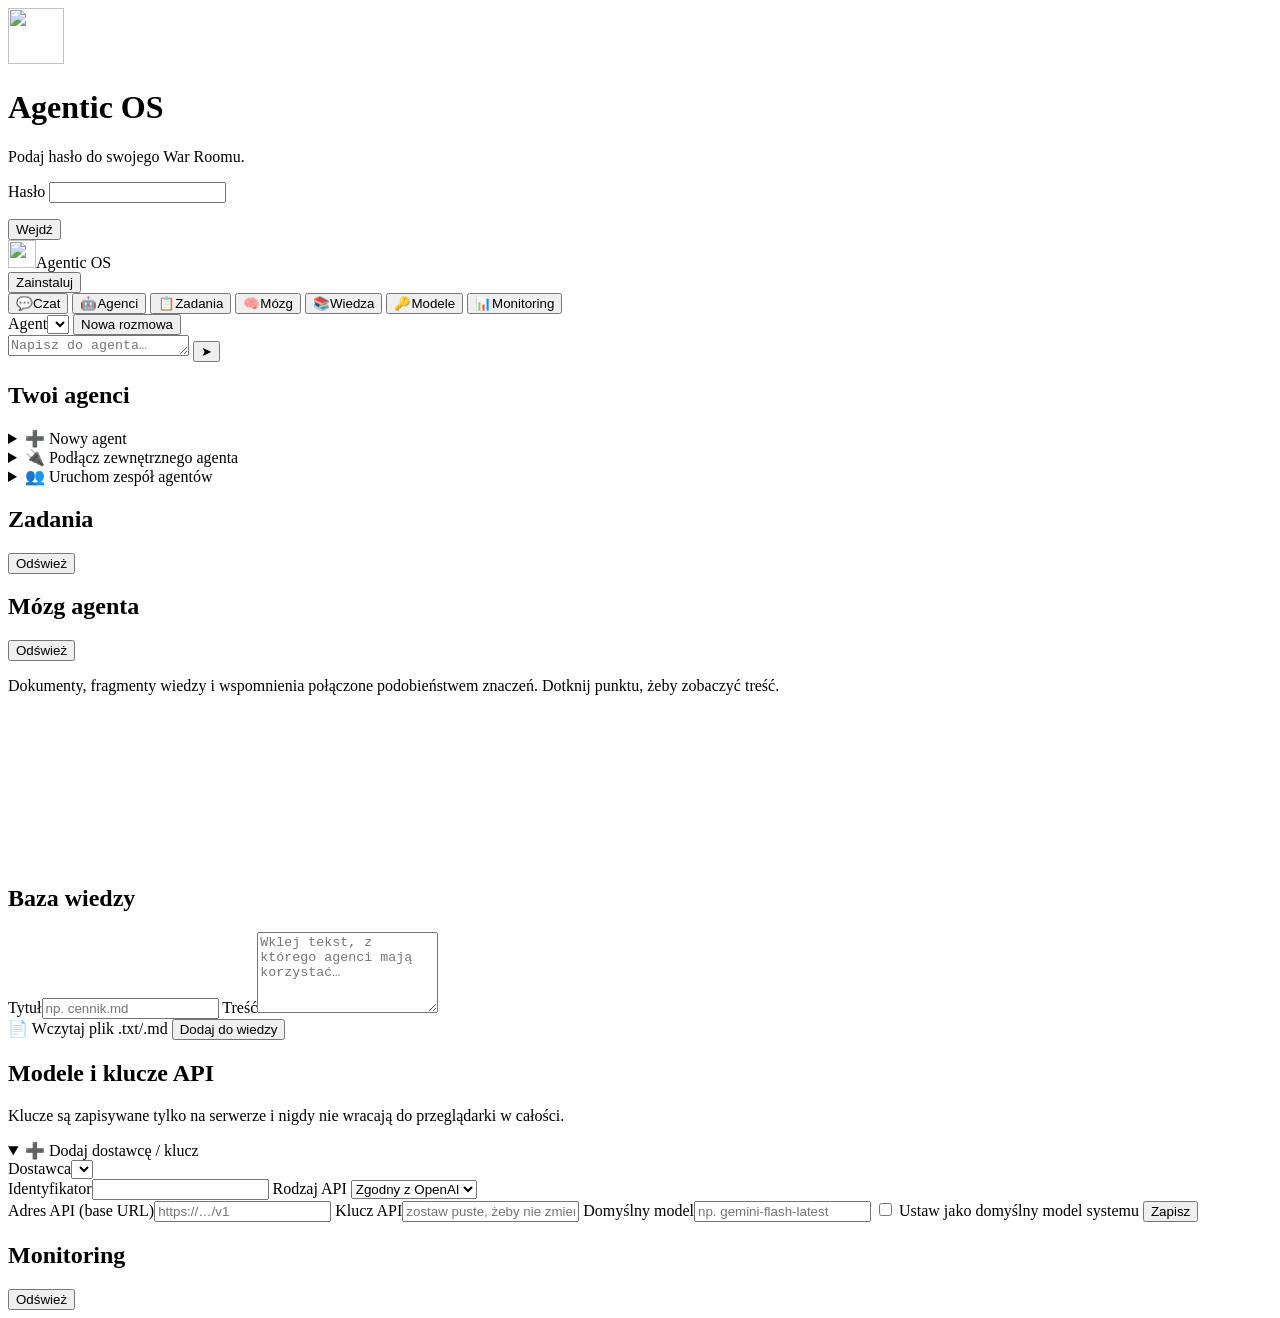
==== agentic_os/server/static/index.html @ 0f7b69a2 "feat: Agentic OS War Room web app with any-LLM keys and external agents - War Room: mobile-first Pol" ====
<!doctype html>
<html lang="pl">
<head>
  <meta charset="utf-8">
  <meta name="viewport" content="width=device-width, initial-scale=1, viewport-fit=cover">
  <title>Agentic OS</title>
  <meta name="description" content="Agentic OS War Room: Twoi agenci AI w jednym miejscu.">
  <meta name="theme-color" content="#0b1020">
  <link rel="manifest" href="/manifest.webmanifest">
  <link rel="icon" href="/icon.svg" type="image/svg+xml">
  <link rel="apple-touch-icon" href="/icon-192.png">
  <link rel="stylesheet" href="/app.css">
</head>
<body>
  <div id="login" class="login hidden" role="dialog" aria-labelledby="login-title">
    <form id="login-form" class="card login-card">
      <img src="/icon.svg" alt="" width="56" height="56">
      <h1 id="login-title">Agentic OS</h1>
      <p class="muted">Podaj hasło do swojego War Roomu.</p>
      <label class="field"><span>Hasło</span>
        <input id="login-token" type="password" autocomplete="current-password" required>
      </label>
      <p id="login-error" class="error" role="alert"></p>
      <button class="btn primary" type="submit">Wejdź</button>
    </form>
  </div>

  <div id="app" class="app hidden">
    <header class="topbar">
      <div class="brand"><img src="/icon.svg" alt="" width="28" height="28"><span>Agentic OS</span></div>
      <div id="model-badge" class="badge" title="Domyślny model"></div>
      <button id="install-btn" class="btn small hidden" type="button">Zainstaluj</button>
    </header>

    <nav class="tabs" aria-label="Sekcje">
      <button data-tab="chat" class="tab active">💬<span>Czat</span></button>
      <button data-tab="agents" class="tab">🤖<span>Agenci</span></button>
      <button data-tab="tasks" class="tab">📋<span>Zadania</span></button>
      <button data-tab="brain" class="tab">🧠<span>Mózg</span></button>
      <button data-tab="knowledge" class="tab">📚<span>Wiedza</span></button>
      <button data-tab="models" class="tab">🔑<span>Modele</span></button>
      <button data-tab="monitor" class="tab">📊<span>Monitoring</span></button>
    </nav>

    <main>
      <!-- CZAT -->
      <section id="tab-chat" class="panel active chat-panel">
        <div class="chat-head">
          <label class="field inline"><span>Agent</span><select id="chat-agent"></select></label>
          <button id="chat-reset" class="btn small ghost" type="button">Nowa rozmowa</button>
        </div>
        <div id="chat-log" class="chat-log" aria-live="polite"></div>
        <form id="chat-form" class="chat-input">
          <textarea id="chat-text" rows="1" placeholder="Napisz do agenta…" required></textarea>
          <button class="btn primary" type="submit" aria-label="Wyślij">➤</button>
        </form>
      </section>

      <!-- AGENCI -->
      <section id="tab-agents" class="panel">
        <h2>Twoi agenci</h2>
        <div id="agent-list" class="grid"></div>

        <details class="card form-card">
          <summary>➕ Nowy agent</summary>
          <form id="agent-form" class="stack">
            <label class="field"><span>Nazwa (litery, cyfry, _ -)</span><input name="name" pattern="[a-zA-Z0-9_\-]{1,40}" required></label>
            <label class="field"><span>Instrukcje (kim jest i co robi)</span><textarea name="instructions" rows="3" placeholder="Np. Jesteś analitykiem danych. Zawsze licz kalkulatorem."></textarea></label>
            <div class="row">
              <label class="field"><span>Dostawca modelu</span><select name="provider" id="agent-provider"></select></label>
              <label class="field"><span>Model (opcjonalnie)</span><input name="model" placeholder="domyślny dostawcy"></label>
            </div>
            <fieldset class="field"><legend>Narzędzia</legend><div id="agent-tools" class="chips"></div></fieldset>
            <label class="check"><input type="checkbox" name="conversational"> Pamięta rozmowę (czat)</label>
            <button class="btn primary" type="submit">Utwórz agenta</button>
          </form>
        </details>

        <details class="card form-card">
          <summary>🔌 Podłącz zewnętrznego agenta</summary>
          <form id="ext-form" class="stack">
            <label class="field"><span>Gotowy szablon</span><select id="ext-preset"></select></label>
            <p id="ext-note" class="muted small"></p>
            <div class="row">
              <label class="field"><span>Nazwa</span><input name="name" pattern="[a-zA-Z0-9_\-]{1,40}" required></label>
              <label class="field"><span>Protokół</span>
                <select name="protocol"><option value="openai">Zgodny z OpenAI</option><option value="a2a">A2A</option><option value="webhook">Webhook</option></select>
              </label>
            </div>
            <label class="field"><span>Adres (URL)</span><input name="url" type="url" required placeholder="https://…"></label>
            <div class="row">
              <label class="field"><span>Klucz API (jeśli wymagany)</span><input name="api_key" type="password" autocomplete="off"></label>
              <label class="field"><span>Model (dla OpenAI)</span><input name="model"></label>
            </div>
            <label class="field"><span>Opis (co potrafi)</span><input name="description"></label>
            <button class="btn primary" type="submit">Podłącz</button>
          </form>
        </details>

        <details class="card form-card">
          <summary>👥 Uruchom zespół agentów</summary>
          <form id="crew-form" class="stack">
            <fieldset class="field"><legend>Członkowie zespołu</legend><div id="crew-agents" class="chips"></div></fieldset>
            <label class="field"><span>Sposób współpracy</span>
              <select name="process">
                <option value="manager">Menedżer deleguje zadania</option>
                <option value="sequential">Po kolei (każdy poprawia poprzednika)</option>
                <option value="plan">Plan krok po kroku</option>
                <option value="router">Wybór najlepszego agenta</option>
              </select>
            </label>
            <label class="field"><span>Zadanie</span><textarea name="task" rows="3" required></textarea></label>
            <button class="btn primary" type="submit">Start</button>
          </form>
        </details>
      </section>

      <!-- ZADANIA -->
      <section id="tab-tasks" class="panel">
        <div class="section-head"><h2>Zadania</h2><button id="tasks-refresh" class="btn small ghost" type="button">Odśwież</button></div>
        <div id="task-list" class="list"></div>
        <div id="task-detail" class="card hidden"></div>
      </section>

      <!-- MÓZG -->
      <section id="tab-brain" class="panel">
        <div class="section-head"><h2>Mózg agenta</h2><button id="brain-refresh" class="btn small ghost" type="button">Odśwież</button></div>
        <p class="muted small">Dokumenty, fragmenty wiedzy i wspomnienia połączone podobieństwem znaczeń. Dotknij punktu, żeby zobaczyć treść.</p>
        <div class="legend" id="brain-legend"></div>
        <div class="brain-wrap"><canvas id="brain" aria-label="Graf wiedzy"></canvas></div>
        <div id="brain-detail" class="card hidden"></div>
      </section>

      <!-- WIEDZA -->
      <section id="tab-knowledge" class="panel">
        <h2>Baza wiedzy</h2>
        <form id="kb-form" class="card stack">
          <label class="field"><span>Tytuł</span><input name="source" placeholder="np. cennik.md"></label>
          <label class="field"><span>Treść</span><textarea name="text" rows="5" required placeholder="Wklej tekst, z którego agenci mają korzystać…"></textarea></label>
          <div class="row">
            <label class="btn ghost file-btn">📄 Wczytaj plik .txt/.md<input id="kb-file" type="file" accept=".txt,.md,.csv,.json,text/*" hidden></label>
            <button class="btn primary" type="submit">Dodaj do wiedzy</button>
          </div>
        </form>
        <div id="kb-list" class="list"></div>
      </section>

      <!-- MODELE -->
      <section id="tab-models" class="panel">
        <h2>Modele i klucze API</h2>
        <p class="muted small">Klucze są zapisywane tylko na serwerze i nigdy nie wracają do przeglądarki w całości.</p>
        <div id="default-model" class="card"></div>
        <div id="provider-list" class="list"></div>
        <details class="card form-card" open>
          <summary>➕ Dodaj dostawcę / klucz</summary>
          <form id="provider-form" class="stack">
            <label class="field"><span>Dostawca</span><select id="provider-preset"></select></label>
            <div class="row">
              <label class="field"><span>Identyfikator</span><input name="id" pattern="[a-zA-Z0-9_\-]{1,40}" required></label>
              <label class="field"><span>Rodzaj API</span>
                <select name="kind"><option value="openai_compat">Zgodny z OpenAI</option><option value="anthropic">Anthropic</option><option value="gemini">Gemini</option></select>
              </label>
            </div>
            <label class="field"><span>Adres API (base URL)</span><input name="base_url" placeholder="https://…/v1"></label>
            <label class="field"><span>Klucz API</span><input name="api_key" type="password" autocomplete="off" placeholder="zostaw puste, żeby nie zmieniać"></label>
            <label class="field"><span>Domyślny model</span><input name="default_model" placeholder="np. gemini-flash-latest"></label>
            <label class="check"><input type="checkbox" name="make_default"> Ustaw jako domyślny model systemu</label>
            <button class="btn primary" type="submit">Zapisz</button>
          </form>
        </details>
      </section>

      <!-- MONITORING -->
      <section id="tab-monitor" class="panel">
        <div class="section-head"><h2>Monitoring</h2><button id="monitor-refresh" class="btn small ghost" type="button">Odśwież</button></div>
        <div id="monitor-stats" class="stats"></div>
        <div id="monitor-timings" class="card"></div>
      </section>
    </main>
    <div id="toast" class="toast" role="status" aria-live="polite"></div>
  </div>
  <script src="/app.js"></script>
</body>
</html>
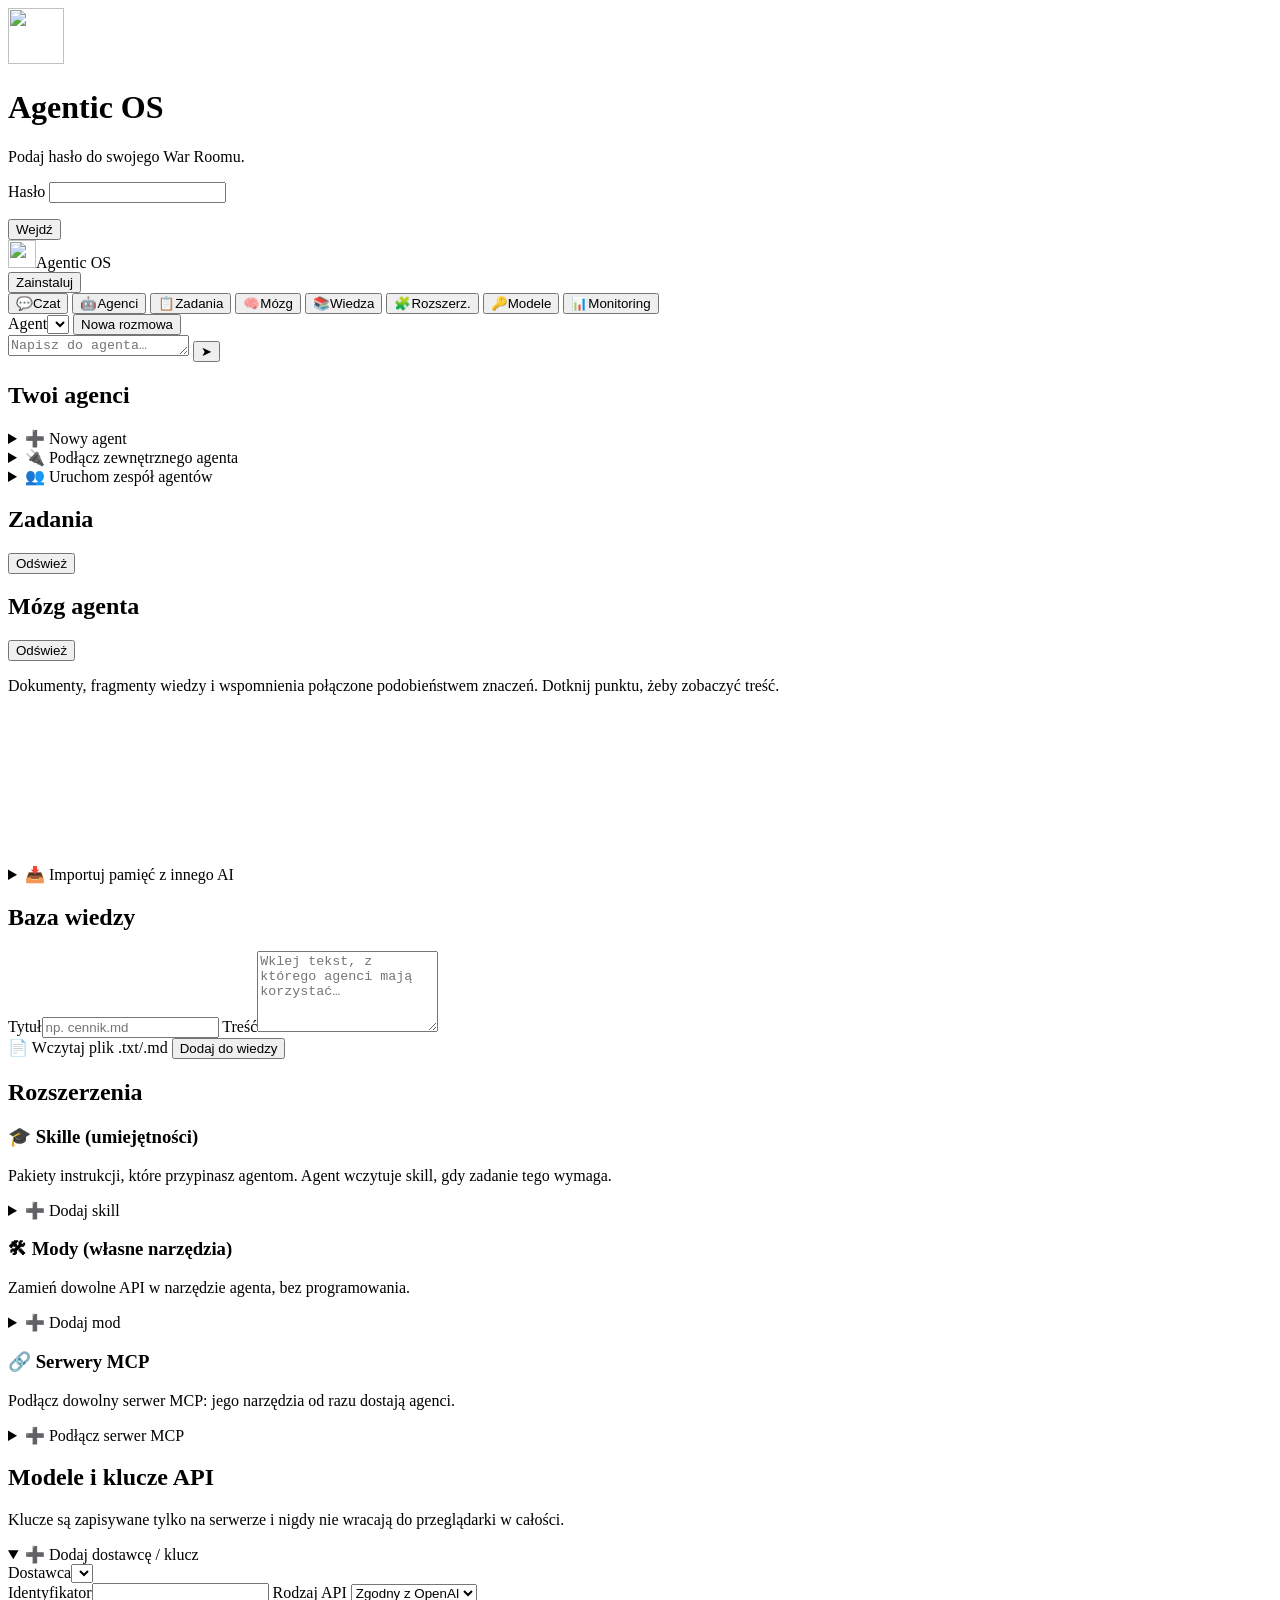
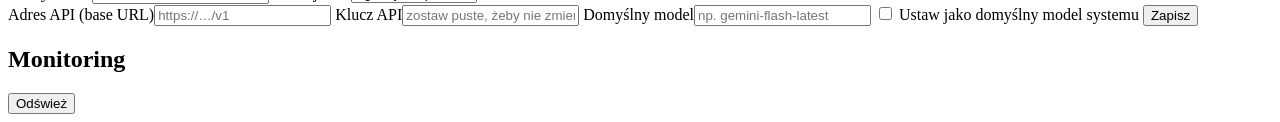
==== commit 435c19b2: "feat: skills, mods, MCP servers and memory import - Skills: SKILL.md-style instruction packs attache" ====
--- a/agentic_os/server/static/index.html
+++ b/agentic_os/server/static/index.html
@@ -38,6 +38,7 @@
       <button data-tab="tasks" class="tab">📋<span>Zadania</span></button>
       <button data-tab="brain" class="tab">🧠<span>Mózg</span></button>
       <button data-tab="knowledge" class="tab">📚<span>Wiedza</span></button>
+      <button data-tab="ext" class="tab">🧩<span>Rozszerz.</span></button>
       <button data-tab="models" class="tab">🔑<span>Modele</span></button>
       <button data-tab="monitor" class="tab">📊<span>Monitoring</span></button>
     </nav>
@@ -71,6 +72,7 @@
               <label class="field"><span>Model (opcjonalnie)</span><input name="model" placeholder="domyślny dostawcy"></label>
             </div>
             <fieldset class="field"><legend>Narzędzia</legend><div id="agent-tools" class="chips"></div></fieldset>
+            <fieldset class="field"><legend>Skille (umiejętności)</legend><div id="agent-skills" class="chips"></div></fieldset>
             <label class="check"><input type="checkbox" name="conversational"> Pamięta rozmowę (czat)</label>
             <button class="btn primary" type="submit">Utwórz agenta</button>
           </form>
@@ -129,6 +131,18 @@
         <div class="legend" id="brain-legend"></div>
         <div class="brain-wrap"><canvas id="brain" aria-label="Graf wiedzy"></canvas></div>
         <div id="brain-detail" class="card hidden"></div>
+
+        <details class="card form-card">
+          <summary>📥 Importuj pamięć z innego AI</summary>
+          <div class="stack">
+            <p class="muted small">Wgraj eksport danych z <b>ChatGPT</b> (Ustawienia → Kontrola danych → Eksportuj dane: plik .zip), <b>Claude</b> (Settings → Privacy → Export data), <b>Gemini</b> (Google Takeout → Gemini, format JSON), <b>Grok</b>, <b>DeepSeek</b> lub <b>Mistral</b> (plik .zip/.json). Albo skopiuj listę zapisanych wspomnień z ustawień dowolnego asystenta i wklej ją poniżej.</p>
+            <label class="btn ghost file-btn">📦 Wybierz plik eksportu (.zip / .json / .txt)<input id="mem-file" type="file" accept=".zip,.json,.txt,.md,application/zip,application/json,text/*" hidden></label>
+            <label class="field"><span>…albo wklej wspomnienia (jedno w linii)</span><textarea id="mem-text" rows="4" placeholder="- Mam na imię Daniel&#10;- Pracuję nad grą w Godocie&#10;- Wolę krótkie odpowiedzi"></textarea></label>
+            <label class="check"><input type="checkbox" id="mem-distill"> Niech model wyciągnie najważniejsze fakty z rozmów (zużywa tokeny)</label>
+            <button id="mem-import" class="btn primary" type="button">Importuj</button>
+            <div id="mem-result" class="muted small"></div>
+          </div>
+        </details>
       </section>
 
       <!-- WIEDZA -->
@@ -145,6 +159,65 @@
         <div id="kb-list" class="list"></div>
       </section>
 
+      <!-- ROZSZERZENIA -->
+      <section id="tab-ext" class="panel">
+        <h2>Rozszerzenia</h2>
+
+        <h3>🎓 Skille (umiejętności)</h3>
+        <p class="muted small">Pakiety instrukcji, które przypinasz agentom. Agent wczytuje skill, gdy zadanie tego wymaga.</p>
+        <div id="skill-list" class="list"></div>
+        <details class="card form-card">
+          <summary>➕ Dodaj skill</summary>
+          <form id="skill-form" class="stack">
+            <label class="field"><span>Nazwa</span><input name="name" pattern="[a-zA-Z0-9_\-]{1,64}"></label>
+            <label class="field"><span>Opis (kiedy go użyć)</span><input name="description"></label>
+            <label class="field"><span>Instrukcje</span><textarea name="instructions" rows="5" placeholder="Krok po kroku, co agent ma robić…"></textarea></label>
+            <label class="field"><span>Narzędzia (po przecinku, opcjonalnie)</span><input name="tools" placeholder="calculator, csv_summary"></label>
+            <p class="muted small">Albo wklej cały plik <code>SKILL.md</code> (z nagłówkiem name/description):</p>
+            <label class="field"><span>SKILL.md</span><textarea name="markdown" rows="4" placeholder="---&#10;name: my-skill&#10;description: …&#10;---&#10;Instrukcje…"></textarea></label>
+            <button class="btn primary" type="submit">Zapisz skill</button>
+          </form>
+        </details>
+
+        <h3>🛠 Mody (własne narzędzia)</h3>
+        <p class="muted small">Zamień dowolne API w narzędzie agenta, bez programowania.</p>
+        <div id="mod-list" class="list"></div>
+        <details class="card form-card">
+          <summary>➕ Dodaj mod</summary>
+          <form id="mod-form" class="stack">
+            <div class="row">
+              <label class="field"><span>Nazwa</span><input name="name" required pattern="[a-zA-Z0-9_\-]{1,48}"></label>
+              <label class="field"><span>Metoda</span><select name="method"><option>GET</option><option>POST</option><option>PUT</option><option>PATCH</option><option>DELETE</option></select></label>
+            </div>
+            <label class="field"><span>Co robi (opis dla agenta)</span><input name="description" required placeholder="Sprawdza pogodę dla miasta"></label>
+            <label class="field"><span>Adres URL (możesz użyć {parametr})</span><input name="url" type="url" required placeholder="https://api.example.com/weather?city={city}"></label>
+            <label class="field"><span>Parametry (jeden w linii: nazwa:typ:opis)</span><textarea name="params" rows="3" placeholder="city:string:Nazwa miasta"></textarea></label>
+            <div class="row">
+              <label class="field"><span>Nagłówek (np. Authorization)</span><input name="header_name" placeholder="Authorization"></label>
+              <label class="field"><span>Wartość nagłówka</span><input name="header_value" type="password" autocomplete="off" placeholder="Bearer …"></label>
+            </div>
+            <button class="btn primary" type="submit">Zapisz mod</button>
+          </form>
+        </details>
+
+        <h3>🔗 Serwery MCP</h3>
+        <p class="muted small">Podłącz dowolny serwer MCP: jego narzędzia od razu dostają agenci.</p>
+        <div id="mcp-list" class="list"></div>
+        <details class="card form-card">
+          <summary>➕ Podłącz serwer MCP</summary>
+          <form id="mcp-form" class="stack">
+            <div class="row">
+              <label class="field"><span>Nazwa</span><input name="name" required pattern="[a-zA-Z0-9_\-]{1,32}"></label>
+              <label class="field"><span>Połączenie</span><select name="transport"><option value="http">Zdalny (URL)</option><option value="stdio">Lokalny (polecenie)</option></select></label>
+            </div>
+            <label class="field"><span>Adres URL serwera (dla zdalnego)</span><input name="url" type="url" placeholder="https://…/mcp"></label>
+            <label class="field"><span>Token (jeśli wymagany)</span><input name="token" type="password" autocomplete="off"></label>
+            <label class="field"><span>Polecenie (dla lokalnego)</span><input name="command" placeholder="npx -y @modelcontextprotocol/server-everything"></label>
+            <button class="btn primary" type="submit">Połącz</button>
+          </form>
+        </details>
+      </section>
+
       <!-- MODELE -->
       <section id="tab-models" class="panel">
         <h2>Modele i klucze API</h2>
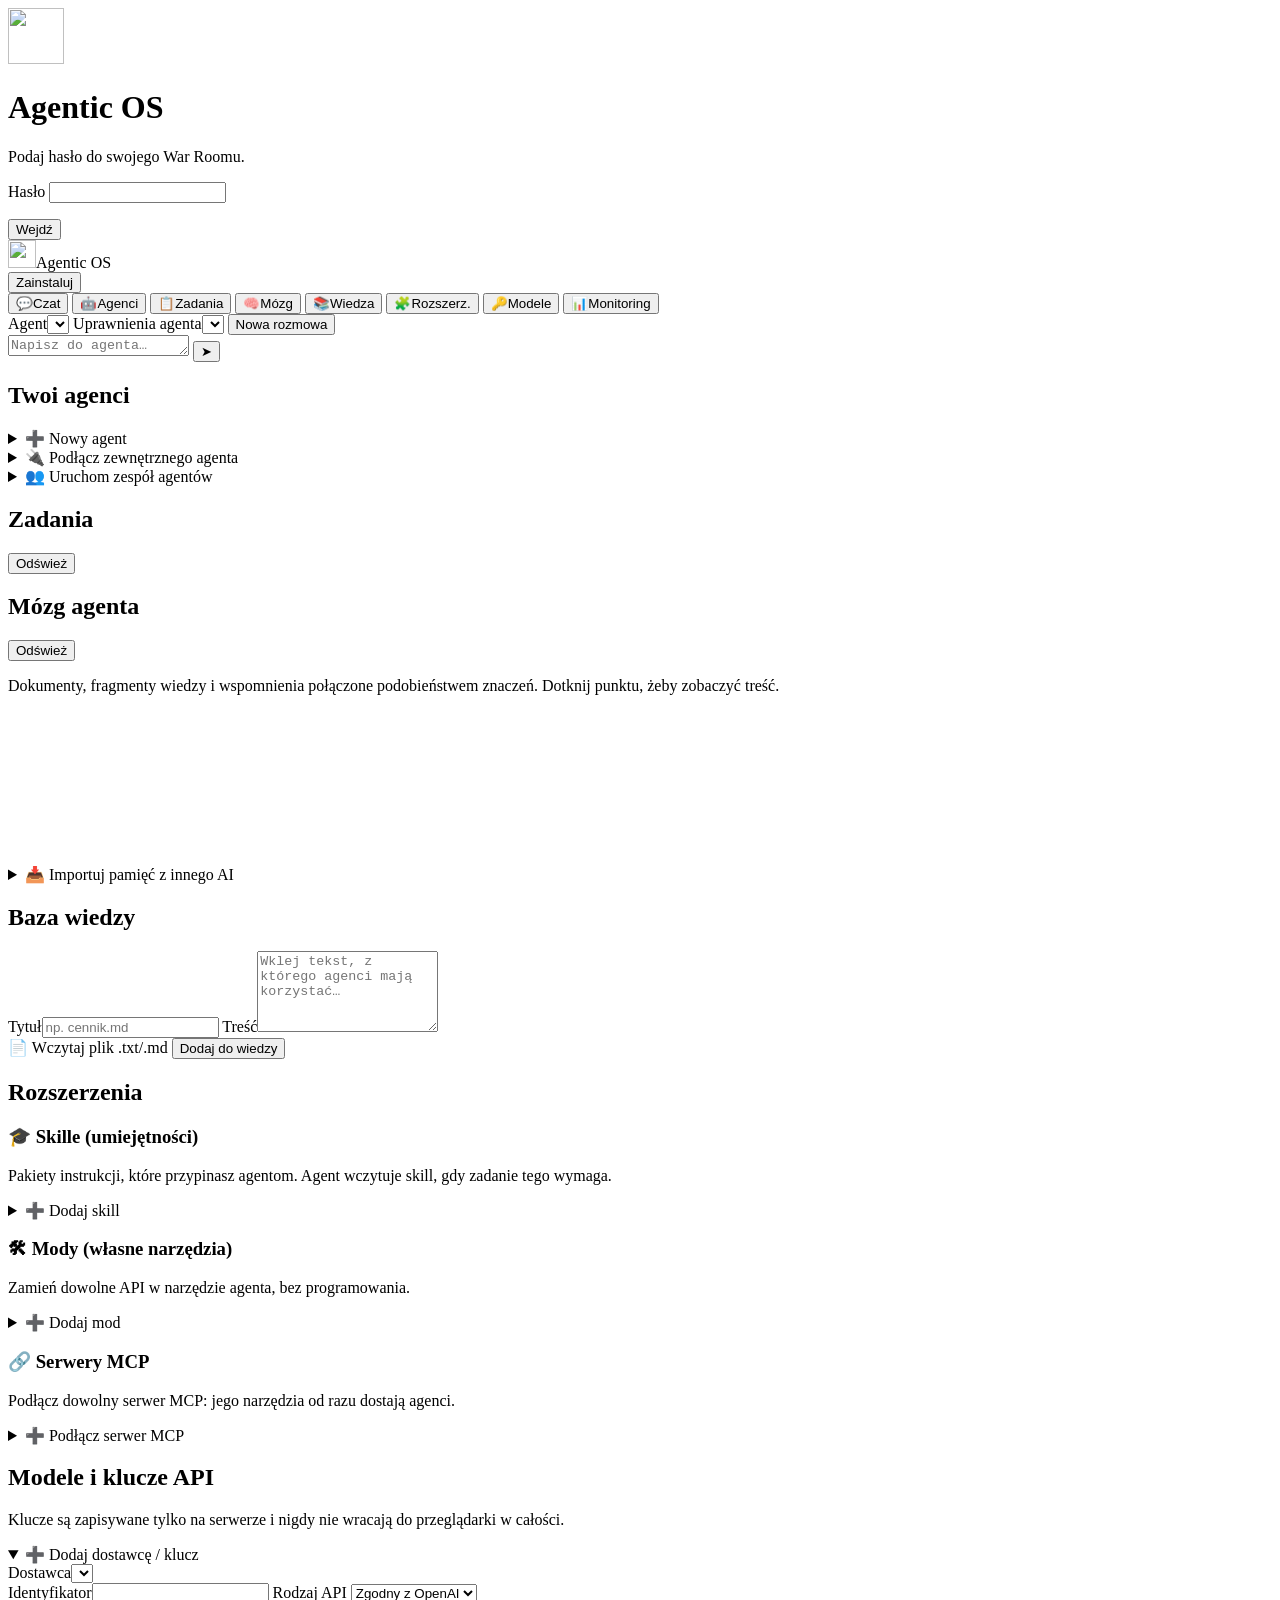
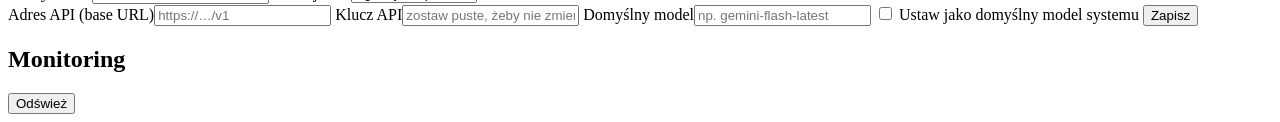
==== commit fc332076: "feat: change an agent's permission and thinking mode at any time - update_agent() / POST /agents/{na" ====
--- a/agentic_os/server/static/index.html
+++ b/agentic_os/server/static/index.html
@@ -43,11 +43,14 @@
       <button data-tab="monitor" class="tab">📊<span>Monitoring</span></button>
     </nav>
 
+    <div id="approvals" class="approvals hidden" aria-live="assertive"></div>
+
     <main>
       <!-- CZAT -->
       <section id="tab-chat" class="panel active chat-panel">
         <div class="chat-head">
           <label class="field inline"><span>Agent</span><select id="chat-agent"></select></label>
+          <label class="field inline"><span class="sr-only">Uprawnienia agenta</span><select id="chat-permission" title="Uprawnienia agenta: możesz je zmienić w każdej chwili"></select></label>
           <button id="chat-reset" class="btn small ghost" type="button">Nowa rozmowa</button>
         </div>
         <div id="chat-log" class="chat-log" aria-live="polite"></div>
@@ -73,7 +76,23 @@
             </div>
             <fieldset class="field"><legend>Narzędzia</legend><div id="agent-tools" class="chips"></div></fieldset>
             <fieldset class="field"><legend>Skille (umiejętności)</legend><div id="agent-skills" class="chips"></div></fieldset>
+            <label class="field"><span>Tryb myślenia</span>
+              <select name="mode">
+                <option value="standard">Standardowy</option>
+                <option value="reflective">🔁 Refleksyjny: sam ocenia odpowiedź, krytykuje i poprawia</option>
+                <option value="adaptive">🎯 Adaptacyjny: uczy się z 👍/👎, który styl działa najlepiej</option>
+              </select>
+            </label>
+            <fieldset class="field"><legend>Może zlecać zadania agentom</legend><div id="agent-delegates" class="chips"></div></fieldset>
             <label class="check"><input type="checkbox" name="conversational"> Pamięta rozmowę (czat)</label>
+            <fieldset class="field"><legend>Uprawnienia (ile agent może zrobić bez Ciebie)</legend>
+              <div class="choices">
+                <label class="choice"><input type="radio" name="permission" value="ask"><span><b>✋ Zawsze pytaj</b><small>Każde użycie narzędzia czeka na Twoją zgodę.</small></span></label>
+                <label class="choice"><input type="radio" name="permission" value="smart"><span><b>🧠 Agent decyduje, kiedy zapytać</b><small>Bezpieczne rzeczy (czytanie, liczenie, szukanie) robi sam. O zmiany prosi o zgodę i może zadać Ci pytanie.</small></span></label>
+                <label class="choice"><input type="radio" name="permission" value="auto" checked><span><b>🚀 Autonomiczny</b><small>Sam podejmuje decyzje w ramach wybranych narzędzi, nie czeka na Ciebie.</small></span></label>
+                <label class="choice danger"><input type="radio" name="permission" value="full"><span><b>🔓 Pełny dostęp</b><small>Wszystkie narzędzia, MCP, mody i agenci w systemie, bez pytania. Tylko dla zaufanych zadań.</small></span></label>
+              </div>
+            </fieldset>
             <button class="btn primary" type="submit">Utwórz agenta</button>
           </form>
         </details>
